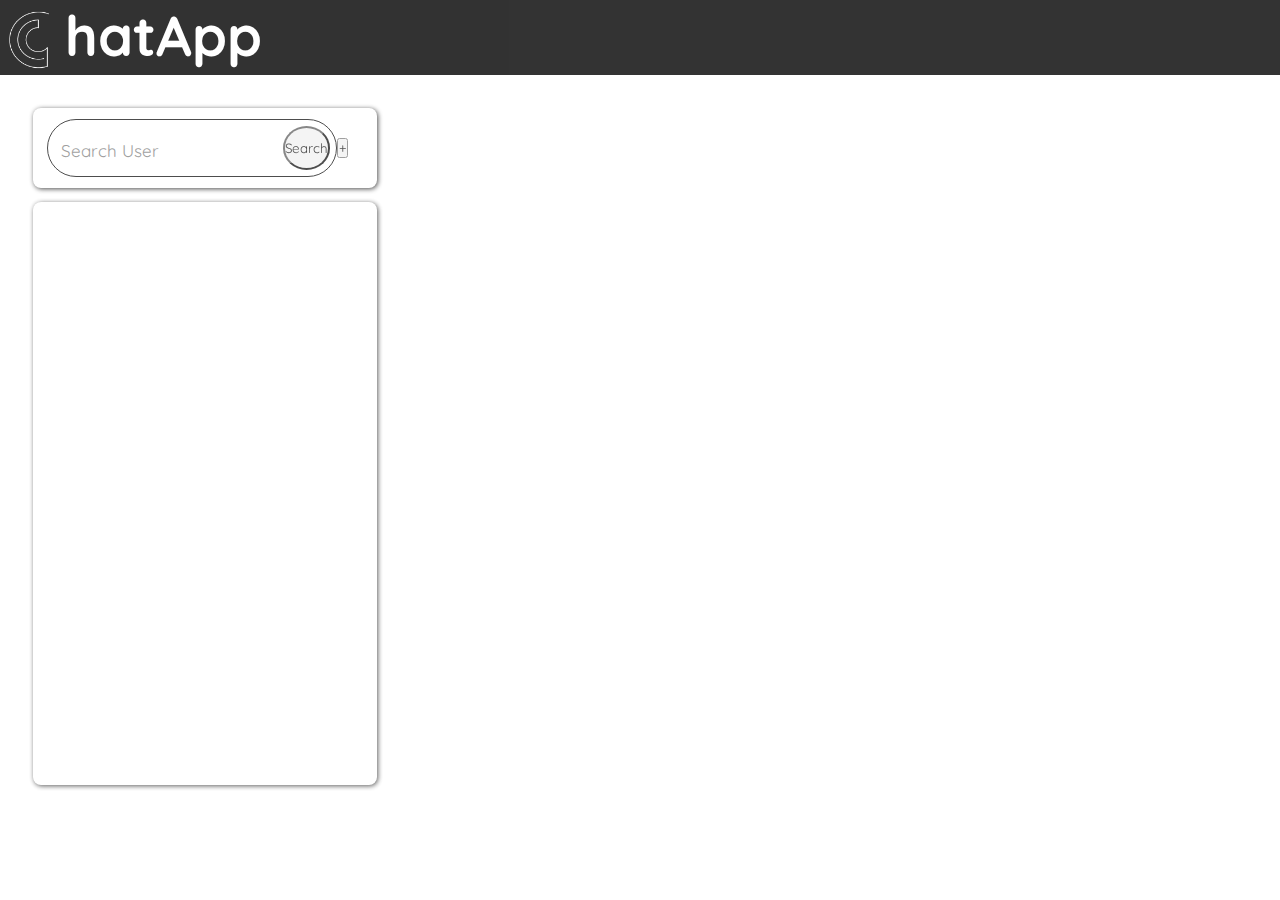
==== src/Frontend/home.html @ ba8fb3b5 "home page" ====
<!DOCTYPE html>
<html lang="en">
<head>
    <meta charset="UTF-8">
    <meta http-equiv="X-UA-Compatible" content="IE=edge">
    <meta name="viewport" content="width=device-width, initial-scale=1.0">
    <title>ChatApp-Home</title>
    <link rel="stylesheet" href="/src/Frontend/CSS/style.css">
    <link rel="shortcut icon" href="/src/Frontend/Images/Logo.png" type="image/x-icon">
</head>
<body>
    <header>
        <nav>
            <div class="nav_left">
                <img src="/src/Frontend/Images/Logo.png">
                <h3>hatApp</h3>
            </div>
            <div class="nav_right">

            </div>
        </nav>
    </header>
    <main>
        <section class="contacts">
            <div class = "contact-header">
                <div class="search">
                    <input type="text" class="search-user no_outline" placeholder="Search User" >
                    <input type="button" value="Search" class ="search-btn">
                </div>
                <input type="button" value="+" class="addContacts">
            </div>
            <div class="contact-names">
                <div >

                </div>
                <div></div>
                <div></div>
            </div>
        </section>
        <section class="chat">

        </section>
    </main>
    <footer></footer>
</body>
</html>
---- src/Frontend/CSS/style.css ----
@import url('https://fonts.googleapis.com/css2?family=Poppins:ital,wght@0,100;0,200;0,300;0,400;0,500;0,600;0,700;0,800;0,900;1,100;1,200;1,300;1,400;1,500;1,600;1,700;1,800;1,900&family=Quicksand:wght@300&display=swap');

*{
    margin: 0;
    padding: 0;
    font-family: 'Poppins', sans-serif;
    font-family: 'Quicksand', sans-serif;
}

body{
    background-image: url(/src/Frontend/Images/T.png);
}
nav{
    background-color:black;
    /* display: inline; */
    height: 50%;
    opacity: 0.8;
}
h3{
    font-size: 350%;
    color: white;
    margin-bottom: 5px;
}
.nav_left{
    height: 15%;
    background-color: black;
    display: flex;
    width:20%;
    align-items: end;
    justify-content: center;
}
nav div img{
    width:70px;
    height: 70px;
    filter:invert(100%);
}
section{
    border-radius: 10px;
    opacity: 0.7;
    /* box-shadow: 5px 5px 10px rgb(116, 46, 0);; */
}
.contacts{
    position: absolute;
    height: 82%;
    width: 28%;
    /* background-color: rgb(255, 255, 255); */
    margin:2%;
    /* overflow:scroll; */
}
.chat{
    position: absolute;
    height: 82%;
    width: 66%;
    background-color: rgb(255, 255, 255);
    left: 30%;
    margin: 2%;
}
.contact-header{
    display: flex;
    box-shadow: 1px 1px 5px black;
    margin:2%;
    border-radius: 8px;
    padding: 2%;
    padding-bottom: 3%;
    padding-left: 4%;
    align-items: center;
    position: sticky;
    background-color: white;    
    padding-top: 3%;
}
input[type=text] {
    float: right;
    padding: 6px;
    border: none;
    margin-top: 8px;
    margin-right: 16px;
    font-size: 17px;
}
.search{
    display: flex;
    border-radius: 40px;
    padding: 2%;
    /* height: 3%; */
    /* padding-bottom: 3px; */
    border: 1px solid black;
    /* margin-top: 1%; */
    /* margin-bottom: 1%; */
}
.no_outline:focus{
    outline: none;
}
.search-btn{
    border-radius: 100%;
    /* box-shadow: 1px 1px 5px black; */
}
.search-user{
    border-radius: 40px;
    margin-bottom: 1%;
}
.contact-names{
    /* border-radius: ; */
    /* display: flex; */
    height: 76.5%;
    box-shadow: 1px 1px 5px black;
    margin:2%;
    margin-top: 4%;
    border-radius: 8px;
    padding: 2%;
    padding-bottom: 3%;
    padding-left: 4%;
    /* align-items: center; */
    /* position: sticky; */
    background-color: white;
    opacity: 0.9;
}
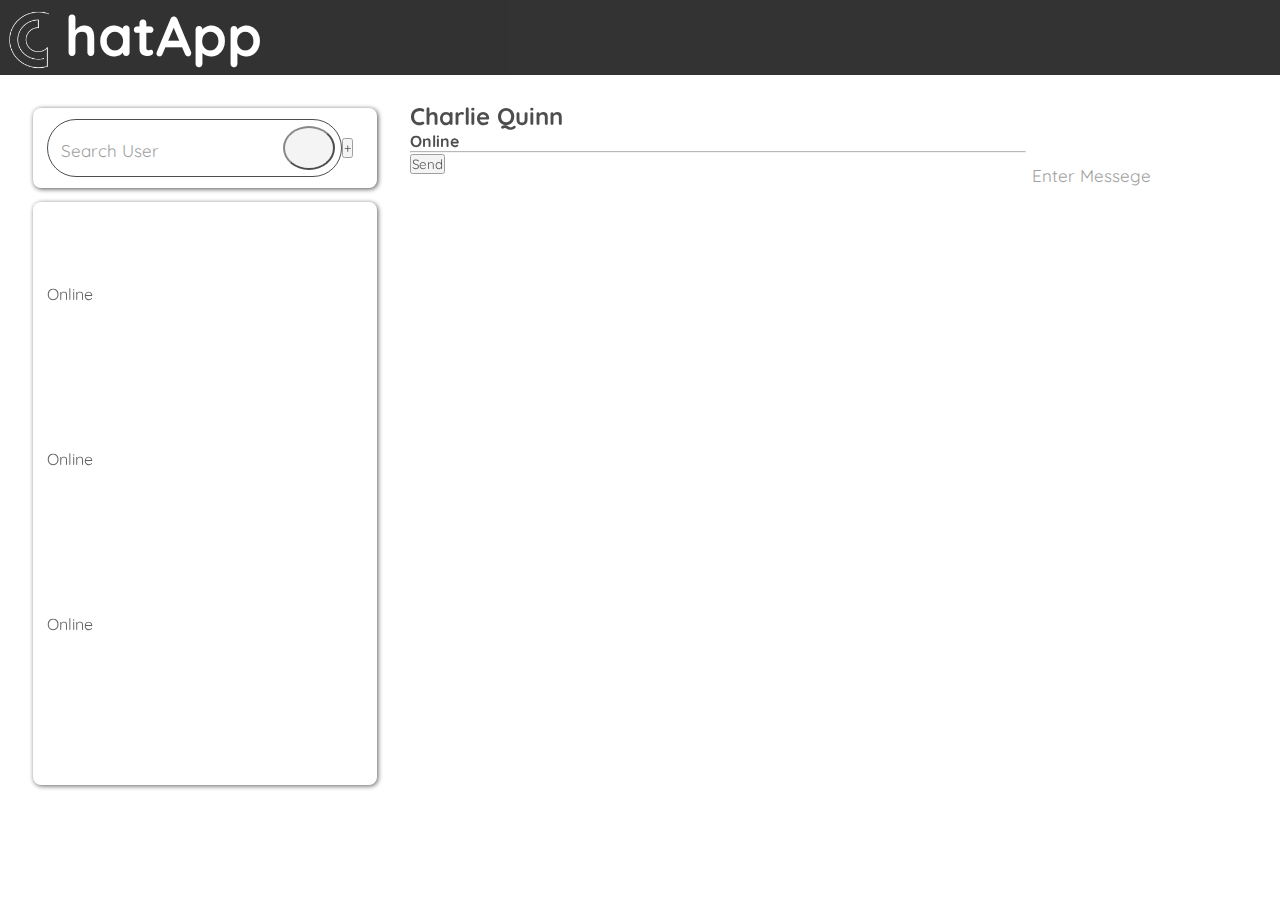
==== commit 6835d8c7: "Added contact list" ====
--- a/src/Frontend/home.html
+++ b/src/Frontend/home.html
@@ -13,7 +13,7 @@
         <nav>
             <div class="nav_left">
                 <img src="/src/Frontend/Images/Logo.png">
-                <h3>hatApp</h3>
+                <h3 class="heading">hatApp</h3>
             </div>
             <div class="nav_right">
 
@@ -25,20 +25,56 @@
             <div class = "contact-header">
                 <div class="search">
                     <input type="text" class="search-user no_outline" placeholder="Search User" >
-                    <input type="button" value="Search" class ="search-btn">
+                    <input type="button" value="            " class ="search-btn">
                 </div>
-                <input type="button" value="+" class="addContacts">
+                <input type="button" value="+" class="addContacts" title="add more friends">
             </div>
             <div class="contact-names">
-                <div >
-
+                <div class="user">
+                    <div class="circle"></div>
+                    <div class="user-info">
+                        <h3 class="name">John Doe</h3>
+                        <p class="activity">Online</p>
+                    </div>
                 </div>
-                <div></div>
-                <div></div>
+                <div class="user">
+                    <div class="circle"></div>
+                    <div class="user-info">
+                        <h3 class="name">Charlie Quinn</h3>
+                        <p class="activity">Online</p>
+                    </div>
+                </div>
+                <div class="user">
+                    <div class="circle"></div>
+                    <div class="user-info">
+                        <h3 class="name">Peter Griffin</h3>
+                        <p class="activity">Online</p>
+                    </div>
+                </div>
             </div>
         </section>
         <section class="chat">
+            <div class="chatheader">
+                <div class="display_pic">
 
+                </div>
+                <div class="display-pic-details">
+                    <h2 class="user_name">
+                        Charlie Quinn
+                    </h2>
+                    <h4 class="status">
+                        Online
+                    </h4>
+                </div>
+            </div>
+            <div class="chatbody">
+
+            </div>
+            <div class="chatfooter">
+                <input type="text" class="sendmsg no_outline" placeholder ="Enter Messege">
+                <hr>
+                <input type="button" class ="sendbtn" value="Send">
+            </div>
         </section>
     </main>
     <footer></footer>
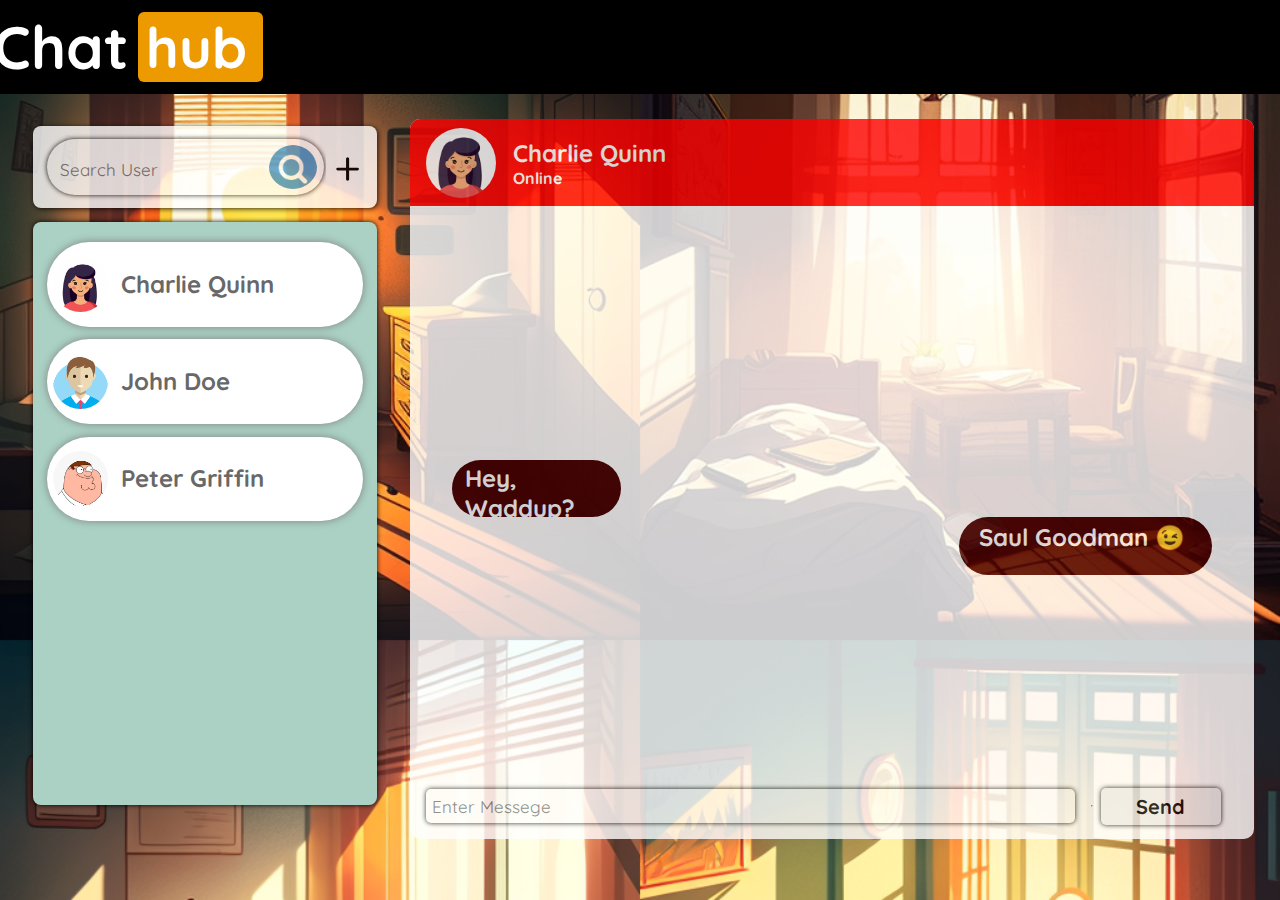
==== commit e29be5f0: "readme added" ====
--- a/src/Frontend/home.html
+++ b/src/Frontend/home.html
@@ -12,8 +12,14 @@
     <header>
         <nav>
             <div class="nav_left">
-                <img src="/src/Frontend/Images/Logo.png">
-                <h3 class="heading">hatApp</h3>
+                <!-- <img src="/src/Frontend/Images/Logo.png"> -->
+                <div class="nav_left_div">
+                    <!-- <input type="button" value="Chat" class="heading-btn no_outline"> -->
+                    <h3 class="heading1">Chat</h3>
+                    <div class="heading-div">
+                        <h3 class="heading2">hub</h3>
+                    </div>
+                </div>
             </div>
             <div class="nav_right">
 
@@ -31,21 +37,23 @@
             </div>
             <div class="contact-names">
                 <div class="user">
-                    <div class="circle"></div>
+                    <div class="circle" id="usr1">
+                        
+                    </div>
+                    <div class="user-info">
+                        <h3 class="name">Charlie Quinn</h3>
+                        <p class="activity">Online</p>
+                    </div>
+                </div>
+                <div class="user" >
+                    <div class="circle" id="usr2"></div>
                     <div class="user-info">
                         <h3 class="name">John Doe</h3>
                         <p class="activity">Online</p>
                     </div>
                 </div>
-                <div class="user">
-                    <div class="circle"></div>
-                    <div class="user-info">
-                        <h3 class="name">Charlie Quinn</h3>
-                        <p class="activity">Online</p>
-                    </div>
-                </div>
-                <div class="user">
-                    <div class="circle"></div>
+                <div class="user" >
+                    <div class="circle" id="usr3"></div>
                     <div class="user-info">
                         <h3 class="name">Peter Griffin</h3>
                         <p class="activity">Online</p>
@@ -68,7 +76,12 @@
                 </div>
             </div>
             <div class="chatbody">
-
+                <div class="msg1">
+                    <h2 class="msg">Hey, Waddup?</h2>
+                </div>
+                <div class="msg2">
+                    <h2 class="msg">Saul Goodman &#128521</h2>
+                </div>
             </div>
             <div class="chatfooter">
                 <input type="text" class="sendmsg no_outline" placeholder ="Enter Messege">
--- a/src/Frontend/CSS/style.css
+++ b/src/Frontend/CSS/style.css
@@ -3,23 +3,51 @@
 *{
     margin: 0;
     padding: 0;
-    font-family: 'Poppins', sans-serif;
     font-family: 'Quicksand', sans-serif;
 }
 
 body{
-    background-image: url(/src/Frontend/Images/T.png);
+    background-image: url(/src/Frontend/Images/DAY.png);
+    background-size: cover;
 }
 nav{
     background-color:black;
-    /* display: inline; */
     height: 50%;
-    opacity: 0.8;
-}
-h3{
+}
+.nav_left_div{
+    display: flex; 
+    align-items: center;
+    justify-content: center; 
+    opacity: 1;
+}
+.heading1,.heading2{
     font-size: 350%;
     color: white;
-    margin-bottom: 5px;
+}
+.heading1{
+    background-color: black;
+    color:white;
+    width:95%;
+    height:100%;
+    font-size: 60px;
+    border:0;
+}
+.heading-div{
+    width: 70%;
+    height:30%;
+    background-color: rgb(236, 154, 0);
+    color:white;
+    text-align: center;
+    border-radius: 6px;
+    padding-left: 3%;
+    padding-right: 7%;
+    margin-left: 4%;
+    margin-top: 5%;
+    margin-bottom: 5%;
+}
+.heading-btn:hover{
+    cursor: pointer;
+    background-color: rgb(59, 59, 59);
 }
 .nav_left{
     height: 15%;
@@ -28,6 +56,12 @@
     width:20%;
     align-items: end;
     justify-content: center;
+}
+.nav_right{
+    height:15%;
+    width:100%;
+    background-color:black;
+    opacity: 0.8;
 }
 nav div img{
     width:70px;
@@ -36,24 +70,20 @@
 }
 section{
     border-radius: 10px;
-    opacity: 0.7;
-    /* box-shadow: 5px 5px 10px rgb(116, 46, 0);; */
 }
 .contacts{
     position: absolute;
     height: 82%;
     width: 28%;
-    /* background-color: rgb(255, 255, 255); */
     margin:2%;
-    /* overflow:scroll; */
 }
 .chat{
     position: absolute;
-    height: 82%;
+    height: 80%;
     width: 66%;
     background-color: rgb(255, 255, 255);
     left: 30%;
-    margin: 2%;
+    margin:2%;
 }
 .contact-header{
     display: flex;
@@ -67,6 +97,7 @@
     position: sticky;
     background-color: white;    
     padding-top: 3%;
+    opacity: 0.8;
 }
 input[type=text] {
     float: right;
@@ -76,40 +107,263 @@
     margin-right: 16px;
     font-size: 17px;
 }
+.addContacts {
+    height: 25%;
+    width: 20%;
+    margin-left: 0.7%;
+    font-size: 300%;
+    border: 0;
+    background-color: white;
+    cursor: pointer;
+}
 .search{
     display: flex;
     border-radius: 40px;
+    width: 120%;
     padding: 2%;
-    /* height: 3%; */
-    /* padding-bottom: 3px; */
-    border: 1px solid black;
-    /* margin-top: 1%; */
-    /* margin-bottom: 1%; */
+    box-shadow: 0px 0px 5px black;
 }
 .no_outline:focus{
     outline: none;
 }
 .search-btn{
     border-radius: 100%;
-    /* box-shadow: 1px 1px 5px black; */
 }
 .search-user{
     border-radius: 40px;
     margin-bottom: 1%;
+    width: 77%;
+    border: 1px solid black;
+}
+.search-btn{
+    border-radius: 100%;
+    cursor: pointer;
+    border: 0;
+    background-image: url(/src/Frontend/Images/search-icon.png);
+    background-size: cover;
 }
 .contact-names{
-    /* border-radius: ; */
-    /* display: flex; */
     height: 76.5%;
-    box-shadow: 1px 1px 5px black;
+    box-shadow: 0px 0px 5px black;
     margin:2%;
     margin-top: 4%;
     border-radius: 8px;
-    padding: 2%;
+    padding: 2% 4% 3% 4%;
+    overflow-y: scroll;
+    scrollbar-width: none;
+    -ms-overflow-style: none;
+    background-color: rgb(170, 209, 196);
+}
+.contact-names::-webkit-scrollbar {
+    display: none; 
+}
+.circle {
+    height: 55px;
+    width: 55px;
+    border-radius: 100%;
+    /* background-color: blue; */
+    
+    margin: 5% 2%;
+    margin-right: 4%;
+    opacity: 10;
+}
+.circle:nth-child(1) {
+    margin-top: 5%;
+}
+.name {
+    width: 70%;
+    height: 70%;
+    font-size: 150%;
+    padding-top: 8%;
+    overflow: hidden;
+    color: rgb(104, 104, 104);
+}
+#usr1{
+    background-image: url(/src/Frontend/Images/female1.png);
+    background-size:120%;
+    background-position-x:center;
+}
+#usr2{
+    background-image: url(/src/Frontend/Images/male1.png);
+    background-size:120%;
+    background-position-x:center;
+}
+#usr3{
+    background-image: url(/src/Frontend/Images/pg.png);
+    background-size:200%;
+    background-position-x:center;
+    background-position-y:-6%;
+}
+.user{
+    display: flex;
+    border-radius: 150px;
+    height: 15%;
+    box-shadow: 0px 0px 8px grey;
+    background-color: white;
+    margin: 4% 0;
+    align-items: center;
+}
+
+.user-info:hover .name {
+    animation-name: up;
+    animation-duration: 0.5s;
+    animation-fill-mode: forwards;
+    animation-timing-function: ease-out;
+}
+@keyframes up {
+    from {
+        padding-top: 8%;
+    }
+    to {
+        padding-top: 2%;
+    }
+}
+.user-info:not(:hover) .name {
+    animation-name: down;
+    animation-duration: 0.5s;
+    animation-fill-mode: backwards;
+    animation-timing-function: ease-out;
+}
+@keyframes down {
+    from {
+        padding-top: 2%;
+    }
+    to {
+        padding-top: 8%;
+    }
+}
+
+.user-info {
+    width: 75%;
+    display: flex;
+    flex-direction: column;
+}
+.activity {
+    color: green;
+    font-weight: bold;
+    opacity: 0;
+}
+.user-info:hover .activity {
+    animation-name: unhide;
+    animation-duration: 0.5s;
+    animation-fill-mode: forwards;
+    animation-timing-function: ease-out;
+}
+@keyframes unhide {
+    from {
+        opacity: 0;
+    }
+    to {
+        opacity: 1;
+    }
+}
+.user-info:not(:hover) .activity {
+    animation-name: unwatch;
+    animation-duration: 0.5s;
+    animation-fill-mode: backwards;
+    animation-timing-function: ease-out;
+}
+@keyframes unwatch {
+    from {
+        opacity: 1;
+    }
+    to {
+        opacity: 0;
+    }
+    
+}
+.user_name, .status{
+    color: white;
+    /* padding: 2%;
     padding-bottom: 3%;
     padding-left: 4%;
-    /* align-items: center; */
-    /* position: sticky; */
     background-color: white;
-    opacity: 0.9;
+    opacity: 0.9; */
+}
+.chatfooter{
+    width: 95%;
+    height: 10%;
+    margin-bottom: 2%;
+    display: flex;
+    align-items: center;
+    background-color: white;    
+    margin-bottom: 1%;
+    margin-left: 1%;
+}
+.sendmsg{
+    width:80%;
+    height: 45%;
+    margin-left: 1%;;
+    border: 1px solid black;
+    border-radius: 5px;
+    font-size: 20%;
+    margin-bottom: 1%;
+    box-shadow: 0px 0px 5px black;
+}
+.sendbtn{
+    width:15%;
+    height:75%;
+    border-radius: 5px;
+    margin-left:1%;
+    font-size: 20px;
+    font-weight: bold;
+    border: 0;
+    box-shadow: 0px 0px 5px black;
+}
+.sendbtn:hover{
+    cursor: pointer;
+    background-color: rgb(182, 173, 163);
+}
+.chatheader{
+    width:100%;
+    height: 20%;
+    border-top-right-radius: 10px ;
+    border-top-left-radius: 10px;
+    background-color: red;
+}
+.chatbody{
+    height:150%;
+}
+.display_pic{
+    margin: 1% 2%;
+    width:70px;
+    height:70px;
+    border-radius: 100%;
+    background-image: url(/src/Frontend/Images/female1.png);
+    background-size: 120%;
+    background-position-x: center;
+}
+.chat{
+    display: flex;
+    flex-direction: column;
+    opacity: 0.8;
+}
+.chatheader{
+    display: flex;
+    align-items: center;
+}
+.display_pic-details{
+    margin-top: 10%;
+}
+.msg1{
+    width:20%;
+    height: 10%;
+    background-color: rgb(71, 0, 0);
+    color:white;
+    margin-top: 30%;
+    margin-left: 5%;
+    border-radius: 100px;
+}
+.msg2{
+    width:30%;
+    height: 10%;
+    background-color: rgb(71, 0, 0);
+    color:white;
+    /* margin-top: 35%;*/
+    margin-left: 65%; 
+    border-radius: 100px;
+}
+.msg{
+    margin-left: 6%;
+    padding: 2%;
 }